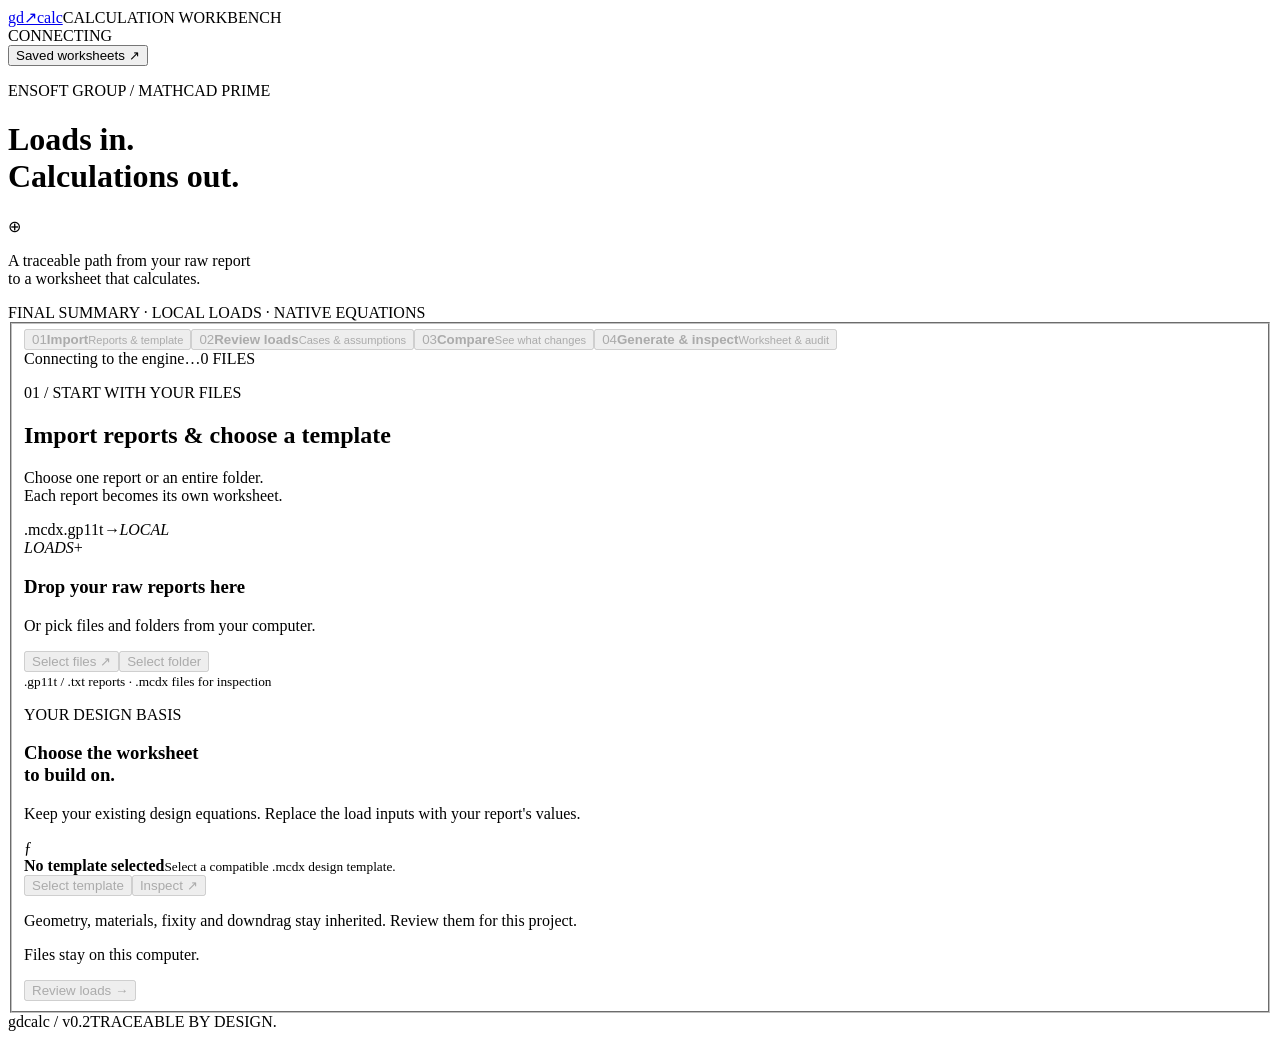
==== src/gdcalc/web/index.html @ 4e3320f5 "Make open calculation core to CLI pipelines and add document-first browser workflow" ====
<!doctype html>
<html lang="en">
<head><meta charset="utf-8"><meta name="viewport" content="width=device-width,initial-scale=1"><title>gdcalc — Calculation workbench</title><link rel="stylesheet" href="/style.css"><script src="/app.js" defer></script></head>
<body>
<header class="topbar"><a class="brand" href="/">gd<span class="brand-symbol">↗</span>calc</a><span class="product">CALCULATION WORKBENCH</span><div class="connection"><i></i><span id="mode">CONNECTING</span></div><button id="open-history" class="quiet">Saved worksheets ↗</button></header>
<main>
  <div class="masthead"><div><p class="eyebrow">ENSOFT GROUP / MATHCAD PRIME</p><h1>Loads in.<br><span>Calculations out.</span></h1></div><div class="masthead-note"><span class="crosshair">⊕</span><p>A traceable path from your raw report<br>to a worksheet that calculates.</p><span class="small-label">FINAL SUMMARY · LOCAL LOADS · NATIVE EQUATIONS</span></div></div>
  <section id="login" class="login" hidden><h2>Open your workspace</h2><p>This is a server deployment. Files you select will be uploaded to this server.</p><label for="access-token">Deployment access token</label><input id="access-token" type="password" autocomplete="current-password"><button id="sign-in" class="primary-button">Sign in →</button></section>
  <fieldset id="workspace" disabled>
    <nav class="workflow" aria-label="Conversion workflow"><button data-step="1" class="active"><span>01</span><b>Import</b><small>Reports & template</small></button><button data-step="2"><span>02</span><b>Review loads</b><small>Cases & assumptions</small></button><button data-step="3"><span>03</span><b>Compare</b><small>See what changes</small></button><button data-step="4"><span>04</span><b>Generate & inspect</b><small>Worksheet & audit</small></button></nav>
    <div class="statusline"><span id="notice" role="status" aria-live="polite">Connecting to the engine…</span><span id="file-count">0 FILES</span></div>
    <section id="step-1" class="step-page">
      <div class="section-heading"><div><p class="eyebrow">01 / START WITH YOUR FILES</p><h2>Import reports & choose a template</h2></div><p>Choose one report or an entire folder.<br>Each report becomes its own worksheet.</p></div>
      <div class="import-grid">
        <div class="dropzone" id="dropzone"><div class="file-art" aria-hidden="true"><span class="sheet back">.mcdx</span><span class="sheet front">.gp11t<i>→</i><em>LOCAL<br>LOADS</em></span><span class="art-cross">+</span></div><h3>Drop your raw reports here</h3><p>Or pick files and folders from your computer.</p><div class="actions"><button id="choose-files" class="primary-button">Select files <span>↗</span></button><button id="choose-folder">Select folder</button></div><small>.gp11t / .txt reports · .mcdx files for inspection</small><input id="files" type="file" multiple accept=".gp11t,.txt,.mcdx" hidden><input id="folder" type="file" multiple webkitdirectory hidden></div>
        <div class="template-panel"><p class="eyebrow">YOUR DESIGN BASIS</p><h3>Choose the worksheet<br>to build on.</h3><p>Keep your existing design equations. Replace the load inputs with your report's values.</p><div class="template-file"><span class="file-icon">ƒ</span><div><b id="template-name">No template selected</b><small id="template-status">Select a compatible .mcdx design template.</small></div></div><div class="actions"><button id="choose-template">Select template</button><button id="inspect-template" class="quiet">Inspect ↗</button></div><input id="template" type="file" accept=".mcdx" hidden><p class="template-foot">Geometry, materials, fixity and downdrag stay inherited. Review them for this project.</p></div>
      </div>
      <div id="import-list" class="import-list"></div>
      <div class="step-footer"><p id="storage-note">Files stay on this computer.</p><button id="review-next" class="primary-button" disabled>Review loads →</button></div>
    </section>
    <section id="step-2" class="step-page" hidden>
      <div class="section-heading"><div><p class="eyebrow">02 / REVIEW THE DESIGN INPUTS</p><h2>Review cases & load inputs</h2></div><p>Strength cases are selected automatically.<br>Open the original report to verify any value.</p></div>
      <div class="review-grid"><div><div class="queue-heading"><h3>Source reports <span id="count">0</span></h3><span id="queue-summary"></span></div><div id="queue"></div></div><aside><section class="panel"><p class="eyebrow">LOAD BASIS</p><label for="basis">Take local shear & moments from</label><select id="basis"><option value="effects">Local pile effects</option><option value="reactions">Local pile-top reactions</option></select><p class="small">Axial load comes from local top reactions. Only the last summary supplies values.</p><div class="note"><b>Independent component envelopes</b><p>Peaks may come from different cases or piles. These are not concurrent forces.</p></div><details><summary>Template input overrides</summary><label for="overrides">One VARIABLE=VALUE per line</label><textarea id="overrides" rows="4" placeholder="n_z=11&#10;n_y=1" spellcheck="false"></textarea><p class="small">Use reviewed inputs only. Units are retained.</p></details></section><button id="inspect-template-review" class="wide">Inspect design template ↗</button></aside></div>
      <div class="step-footer"><button data-back="1" class="quiet">← Back to files</button><button id="compare-next" class="primary-button">Compare changes →</button></div>
    </section>
    <section id="step-3" class="step-page" hidden><div class="section-heading"><div><p class="eyebrow">03 / BEFORE YOU GENERATE</p><h2>Compare changes before generating</h2></div><p>Compare original inputs with native replacements.<br>The original template stays untouched.</p></div><div id="comparisons"></div><div class="step-footer"><button data-back="2" class="quiet">← Back to inputs</button><button id="convert-all" class="primary-button" disabled>Generate worksheets →</button></div></section>
    <section id="step-4" class="step-page" hidden><div class="section-heading"><div><p class="eyebrow">04 / YOUR GENERATED WORKSHEETS</p><h2>Generated worksheets</h2></div><p>Open the file here to inspect its native equations.<br>Calculate final outputs in Mathcad Prime.</p></div><div class="calculation-note"><span>ƒ</span><div><b>Calculated locally. Ready to inspect.</b><p>Open the calculated worksheet here, or download the executable .cpd. The .mcdx export can be recalculated separately in Prime.</p></div></div><div id="results"></div><div class="step-footer"><button data-back="1">Import more files</button><button id="refresh-history" class="quiet">View saved worksheets ↗</button></div></section>
  </fieldset>
  <footer><span>gdcalc / v0.2</span><span id="output-dir"></span><span>TRACEABLE BY DESIGN.</span></footer>
</main>
<dialog id="inspector"><div class="inspector-head"><div><p class="eyebrow" id="inspector-type">FILE INSPECTOR</p><h2 id="inspector-title"></h2></div><button id="close-inspector" aria-label="Close inspector">✕</button></div><div class="viewer-tabs"><button id="view-report">Report</button><button id="view-template">Template</button><button id="view-worksheet">Worksheet</button><button id="view-calculation" type="button" disabled>Calculation</button><button id="view-diff">Diff</button></div><p id="inspector-note"></p><label for="inspector-search" class="sr-only">Find text or a variable</label><input id="inspector-search" type="search" placeholder="Find text or a variable…"><div id="inspector-content"></div></dialog>
</body></html>
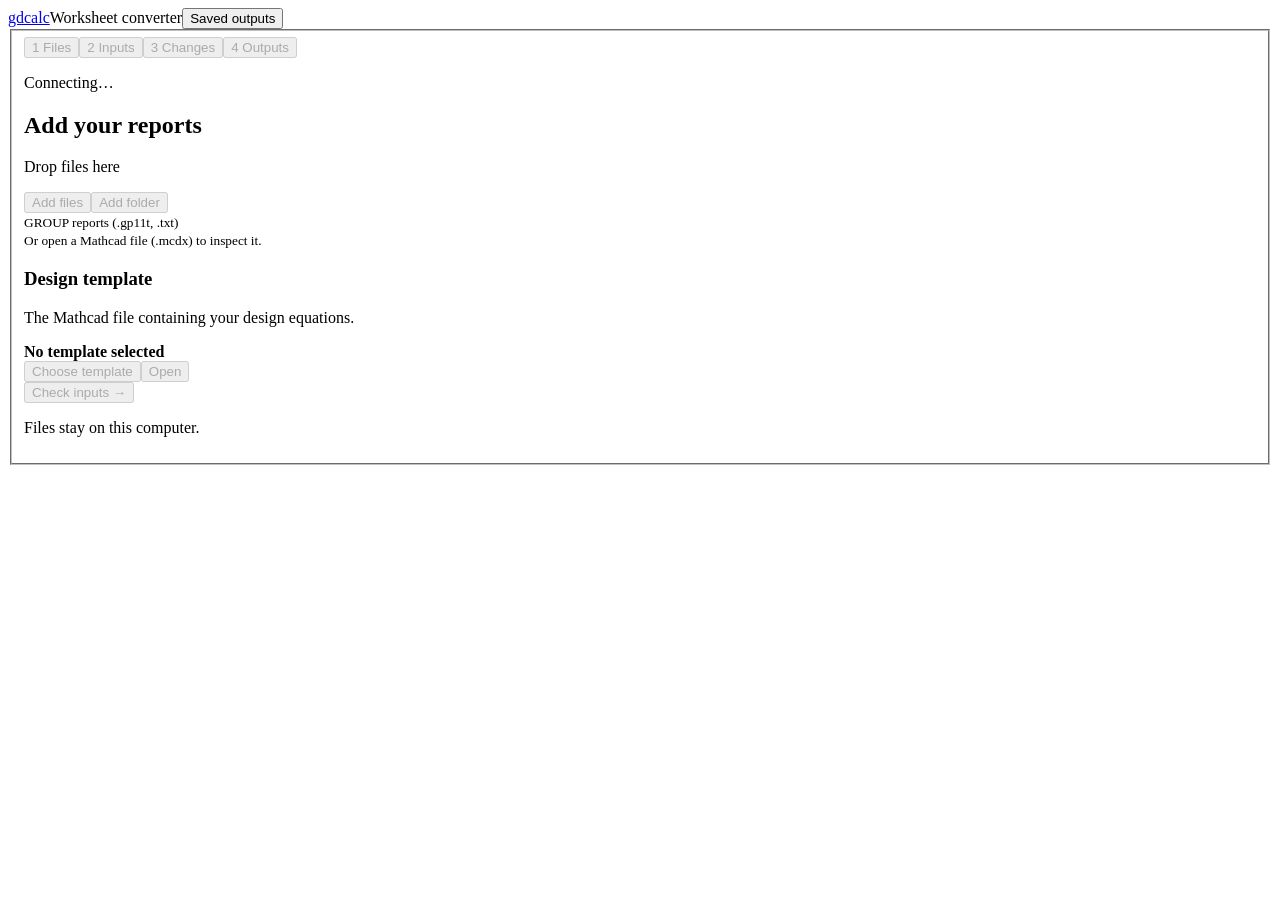
==== commit d8dfbed6: "Simplify conversion workflow and give files the main view" ====
--- a/src/gdcalc/web/index.html
+++ b/src/gdcalc/web/index.html
@@ -1,32 +1,28 @@
 <!doctype html>
 <html lang="en">
-<head><meta charset="utf-8"><meta name="viewport" content="width=device-width,initial-scale=1"><title>gdcalc — Calculation workbench</title><link rel="stylesheet" href="/style.css"><script src="/app.js" defer></script></head>
+<head><meta charset="utf-8"><meta name="viewport" content="width=device-width,initial-scale=1"><title>gdcalc — Worksheet converter</title><link rel="stylesheet" href="/style.css"><script src="/app.js" defer></script></head>
 <body>
-<header class="topbar"><a class="brand" href="/">gd<span class="brand-symbol">↗</span>calc</a><span class="product">CALCULATION WORKBENCH</span><div class="connection"><i></i><span id="mode">CONNECTING</span></div><button id="open-history" class="quiet">Saved worksheets ↗</button></header>
+<header class="topbar"><a class="brand" href="/">gdcalc</a><span class="product">Worksheet converter</span><span id="mode" hidden></span><button id="open-history">Saved outputs</button></header>
 <main>
-  <div class="masthead"><div><p class="eyebrow">ENSOFT GROUP / MATHCAD PRIME</p><h1>Loads in.<br><span>Calculations out.</span></h1></div><div class="masthead-note"><span class="crosshair">⊕</span><p>A traceable path from your raw report<br>to a worksheet that calculates.</p><span class="small-label">FINAL SUMMARY · LOCAL LOADS · NATIVE EQUATIONS</span></div></div>
-  <section id="login" class="login" hidden><h2>Open your workspace</h2><p>This is a server deployment. Files you select will be uploaded to this server.</p><label for="access-token">Deployment access token</label><input id="access-token" type="password" autocomplete="current-password"><button id="sign-in" class="primary-button">Sign in →</button></section>
-  <fieldset id="workspace" disabled>
-    <nav class="workflow" aria-label="Conversion workflow"><button data-step="1" class="active"><span>01</span><b>Import</b><small>Reports & template</small></button><button data-step="2"><span>02</span><b>Review loads</b><small>Cases & assumptions</small></button><button data-step="3"><span>03</span><b>Compare</b><small>See what changes</small></button><button data-step="4"><span>04</span><b>Generate & inspect</b><small>Worksheet & audit</small></button></nav>
-    <div class="statusline"><span id="notice" role="status" aria-live="polite">Connecting to the engine…</span><span id="file-count">0 FILES</span></div>
-    <section id="step-1" class="step-page">
-      <div class="section-heading"><div><p class="eyebrow">01 / START WITH YOUR FILES</p><h2>Import reports & choose a template</h2></div><p>Choose one report or an entire folder.<br>Each report becomes its own worksheet.</p></div>
-      <div class="import-grid">
-        <div class="dropzone" id="dropzone"><div class="file-art" aria-hidden="true"><span class="sheet back">.mcdx</span><span class="sheet front">.gp11t<i>→</i><em>LOCAL<br>LOADS</em></span><span class="art-cross">+</span></div><h3>Drop your raw reports here</h3><p>Or pick files and folders from your computer.</p><div class="actions"><button id="choose-files" class="primary-button">Select files <span>↗</span></button><button id="choose-folder">Select folder</button></div><small>.gp11t / .txt reports · .mcdx files for inspection</small><input id="files" type="file" multiple accept=".gp11t,.txt,.mcdx" hidden><input id="folder" type="file" multiple webkitdirectory hidden></div>
-        <div class="template-panel"><p class="eyebrow">YOUR DESIGN BASIS</p><h3>Choose the worksheet<br>to build on.</h3><p>Keep your existing design equations. Replace the load inputs with your report's values.</p><div class="template-file"><span class="file-icon">ƒ</span><div><b id="template-name">No template selected</b><small id="template-status">Select a compatible .mcdx design template.</small></div></div><div class="actions"><button id="choose-template">Select template</button><button id="inspect-template" class="quiet">Inspect ↗</button></div><input id="template" type="file" accept=".mcdx" hidden><p class="template-foot">Geometry, materials, fixity and downdrag stay inherited. Review them for this project.</p></div>
-      </div>
-      <div id="import-list" class="import-list"></div>
-      <div class="step-footer"><p id="storage-note">Files stay on this computer.</p><button id="review-next" class="primary-button" disabled>Review loads →</button></div>
-    </section>
-    <section id="step-2" class="step-page" hidden>
-      <div class="section-heading"><div><p class="eyebrow">02 / REVIEW THE DESIGN INPUTS</p><h2>Review cases & load inputs</h2></div><p>Strength cases are selected automatically.<br>Open the original report to verify any value.</p></div>
-      <div class="review-grid"><div><div class="queue-heading"><h3>Source reports <span id="count">0</span></h3><span id="queue-summary"></span></div><div id="queue"></div></div><aside><section class="panel"><p class="eyebrow">LOAD BASIS</p><label for="basis">Take local shear & moments from</label><select id="basis"><option value="effects">Local pile effects</option><option value="reactions">Local pile-top reactions</option></select><p class="small">Axial load comes from local top reactions. Only the last summary supplies values.</p><div class="note"><b>Independent component envelopes</b><p>Peaks may come from different cases or piles. These are not concurrent forces.</p></div><details><summary>Template input overrides</summary><label for="overrides">One VARIABLE=VALUE per line</label><textarea id="overrides" rows="4" placeholder="n_z=11&#10;n_y=1" spellcheck="false"></textarea><p class="small">Use reviewed inputs only. Units are retained.</p></details></section><button id="inspect-template-review" class="wide">Inspect design template ↗</button></aside></div>
-      <div class="step-footer"><button data-back="1" class="quiet">← Back to files</button><button id="compare-next" class="primary-button">Compare changes →</button></div>
-    </section>
-    <section id="step-3" class="step-page" hidden><div class="section-heading"><div><p class="eyebrow">03 / BEFORE YOU GENERATE</p><h2>Compare changes before generating</h2></div><p>Compare original inputs with native replacements.<br>The original template stays untouched.</p></div><div id="comparisons"></div><div class="step-footer"><button data-back="2" class="quiet">← Back to inputs</button><button id="convert-all" class="primary-button" disabled>Generate worksheets →</button></div></section>
-    <section id="step-4" class="step-page" hidden><div class="section-heading"><div><p class="eyebrow">04 / YOUR GENERATED WORKSHEETS</p><h2>Generated worksheets</h2></div><p>Open the file here to inspect its native equations.<br>Calculate final outputs in Mathcad Prime.</p></div><div class="calculation-note"><span>ƒ</span><div><b>Calculated locally. Ready to inspect.</b><p>Open the calculated worksheet here, or download the executable .cpd. The .mcdx export can be recalculated separately in Prime.</p></div></div><div id="results"></div><div class="step-footer"><button data-back="1">Import more files</button><button id="refresh-history" class="quiet">View saved worksheets ↗</button></div></section>
-  </fieldset>
-  <footer><span>gdcalc / v0.2</span><span id="output-dir"></span><span>TRACEABLE BY DESIGN.</span></footer>
+<section id="login" class="login" hidden><h2>Sign in</h2><p>Selected files will be uploaded to this server.</p><label for="access-token">Access token</label><input id="access-token" type="password" autocomplete="current-password"><button id="sign-in" class="primary-button">Sign in</button></section>
+<fieldset id="workspace" disabled>
+<nav class="workflow" aria-label="Conversion steps"><button data-step="1" class="active"><span>1</span> Files</button><button data-step="2"><span>2</span> Inputs</button><button data-step="3"><span>3</span> Changes</button><button data-step="4"><span>4</span> Outputs</button></nav>
+<p id="notice" class="statusline" role="status" aria-live="polite">Connecting…</p><span id="file-count" hidden></span>
+<section id="step-1" class="step-page">
+<h2>Add your reports</h2>
+<div id="dropzone" class="dropzone"><p>Drop files here</p><div class="actions"><button id="choose-files" class="primary-button">Add files</button><button id="choose-folder">Add folder</button></div><small>GROUP reports (.gp11t, .txt)<br>Or open a Mathcad file (.mcdx) to inspect it.</small><input id="files" type="file" multiple accept=".gp11t,.txt,.mcdx" hidden><input id="folder" type="file" multiple webkitdirectory hidden></div>
+<div id="import-list" class="import-list"></div>
+<section class="template-panel"><h3>Design template</h3><p>The Mathcad file containing your design equations.</p><div class="template-file"><b id="template-name">No template selected</b><small id="template-status"></small></div><div class="actions"><button id="choose-template">Choose template</button><button id="inspect-template">Open</button></div><input id="template" type="file" accept=".mcdx" hidden></section>
+<div class="step-footer"><button id="review-next" class="primary-button" disabled>Check inputs →</button></div><p id="storage-note" class="small">Files stay on this computer.</p>
+</section>
+<section id="step-2" class="step-page" hidden>
+<h2>Check the inputs</h2><div class="queue-heading"><span>Reports <span id="count">0</span></span><span id="queue-summary"></span></div><div id="queue"></div>
+<details class="settings"><summary>Load source & template settings</summary><label for="basis">Shear and moments</label><select id="basis"><option value="effects">Local pile effects</option><option value="reactions">Local pile-top reactions</option></select><p class="small">Axial loads use local pile-top reactions. All loads come from the last summary. Component peaks may come from different cases or piles.</p><label for="overrides">Template input overrides</label><textarea id="overrides" rows="3" placeholder="n_z=11&#10;n_y=1" spellcheck="false"></textarea><p class="small">One VARIABLE=VALUE per line. Existing units are retained.</p><button id="inspect-template-review">Open template</button></details>
+<div class="step-footer"><button data-back="1">Back</button><button id="compare-next" class="primary-button">Review changes →</button></div>
+</section>
+<section id="step-3" class="step-page" hidden><h2>Review the changes</h2><p class="small">Compare the new inputs with the template before saving.</p><div id="comparisons"></div><div class="step-footer"><button data-back="2">Back</button><button id="convert-all" class="primary-button" disabled>Create outputs →</button></div></section>
+<section id="step-4" class="step-page" hidden><h2>Your outputs</h2><div id="results"></div><div class="step-footer"><button data-back="1">Add more reports</button><button id="refresh-history">Saved outputs</button></div></section>
+</fieldset><span id="output-dir" hidden></span>
 </main>
-<dialog id="inspector"><div class="inspector-head"><div><p class="eyebrow" id="inspector-type">FILE INSPECTOR</p><h2 id="inspector-title"></h2></div><button id="close-inspector" aria-label="Close inspector">✕</button></div><div class="viewer-tabs"><button id="view-report">Report</button><button id="view-template">Template</button><button id="view-worksheet">Worksheet</button><button id="view-calculation" type="button" disabled>Calculation</button><button id="view-diff">Diff</button></div><p id="inspector-note"></p><label for="inspector-search" class="sr-only">Find text or a variable</label><input id="inspector-search" type="search" placeholder="Find text or a variable…"><div id="inspector-content"></div></dialog>
+<dialog id="inspector"><div class="inspector-head"><h2 id="inspector-title"></h2><span id="inspector-type" hidden></span><button id="close-inspector" aria-label="Close preview">✕</button></div><div class="viewer-tabs" aria-label="Document views"><button id="view-report">Report</button><button id="view-template">Template</button><button id="view-worksheet">Output file</button><button id="view-calculation" disabled>Results</button><button id="view-diff">Changes</button></div><div class="preview-tools"><details class="preview-info"><summary id="preview-summary">About this preview</summary><p id="inspector-note"></p></details><label for="inspector-search" class="sr-only">Find text or a variable</label><input id="inspector-search" type="search" placeholder="Find in file…"></div><div id="inspector-content"></div></dialog>
 </body></html>
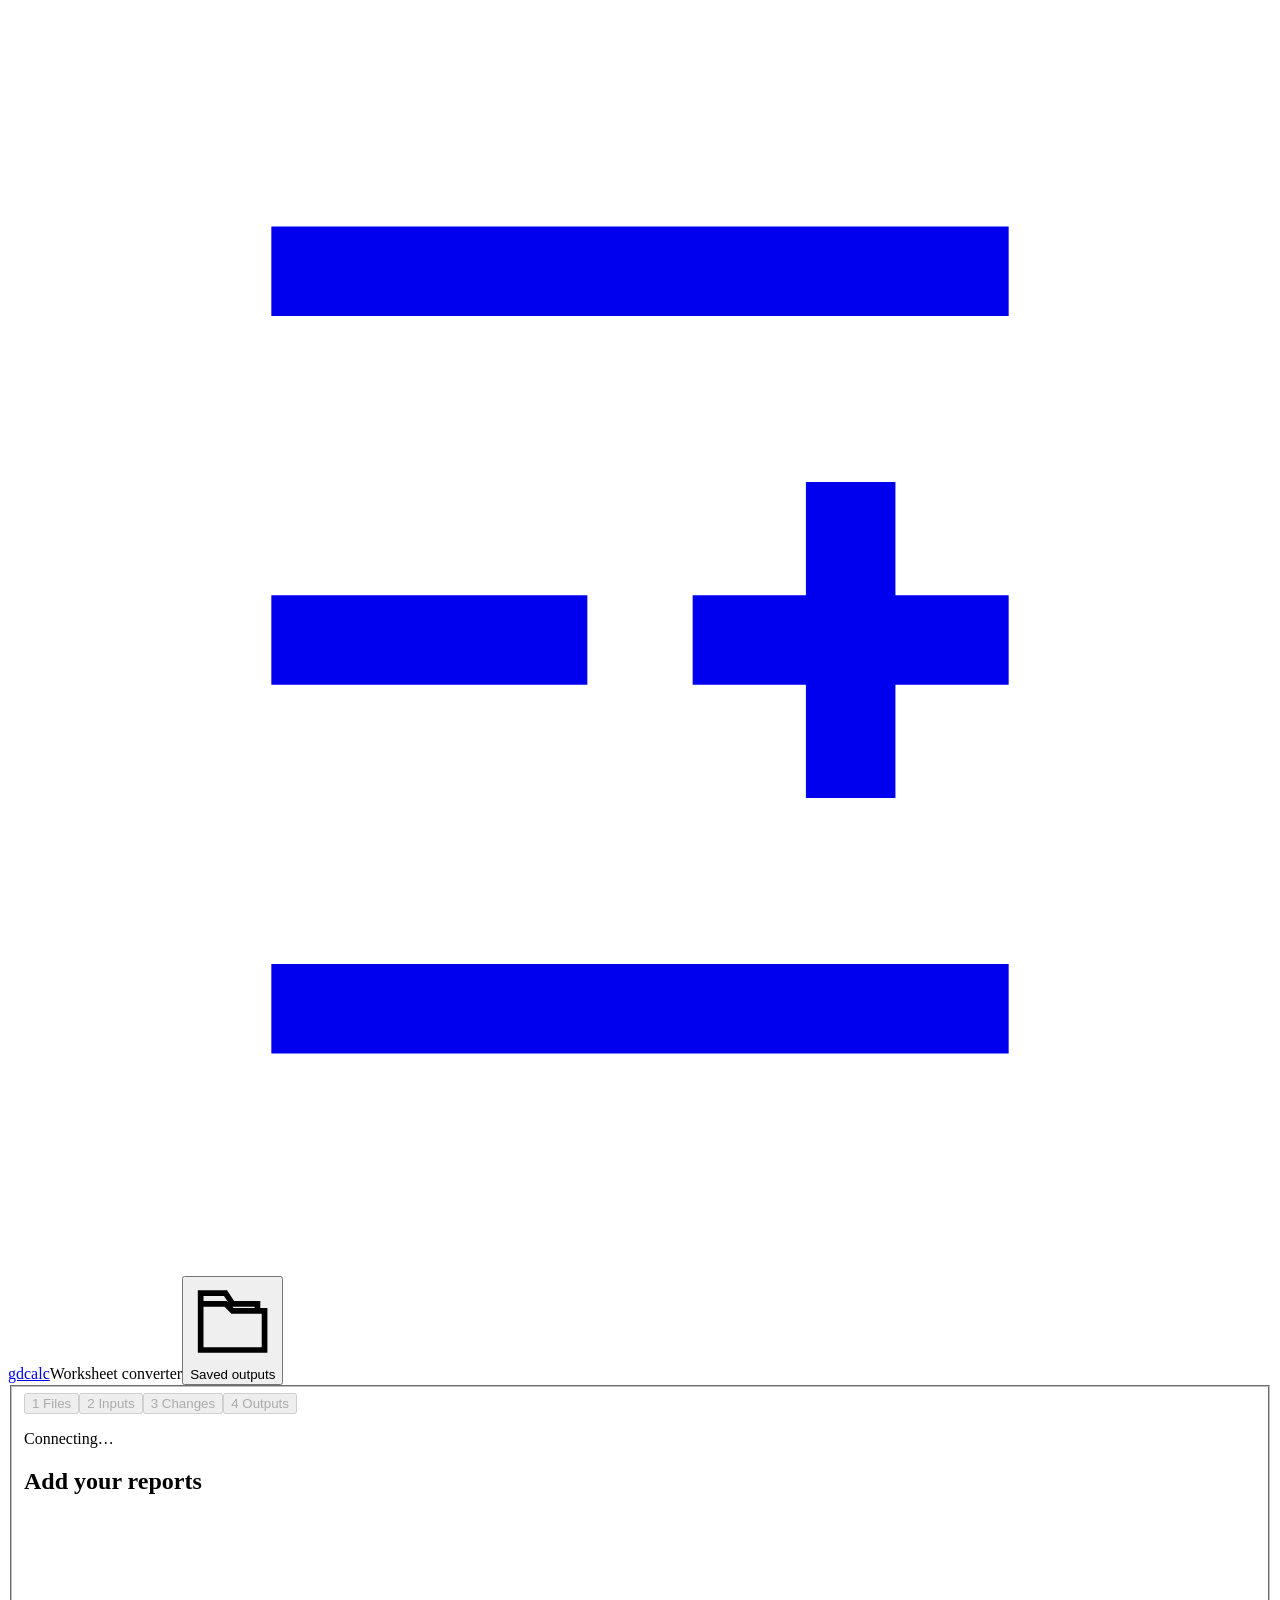
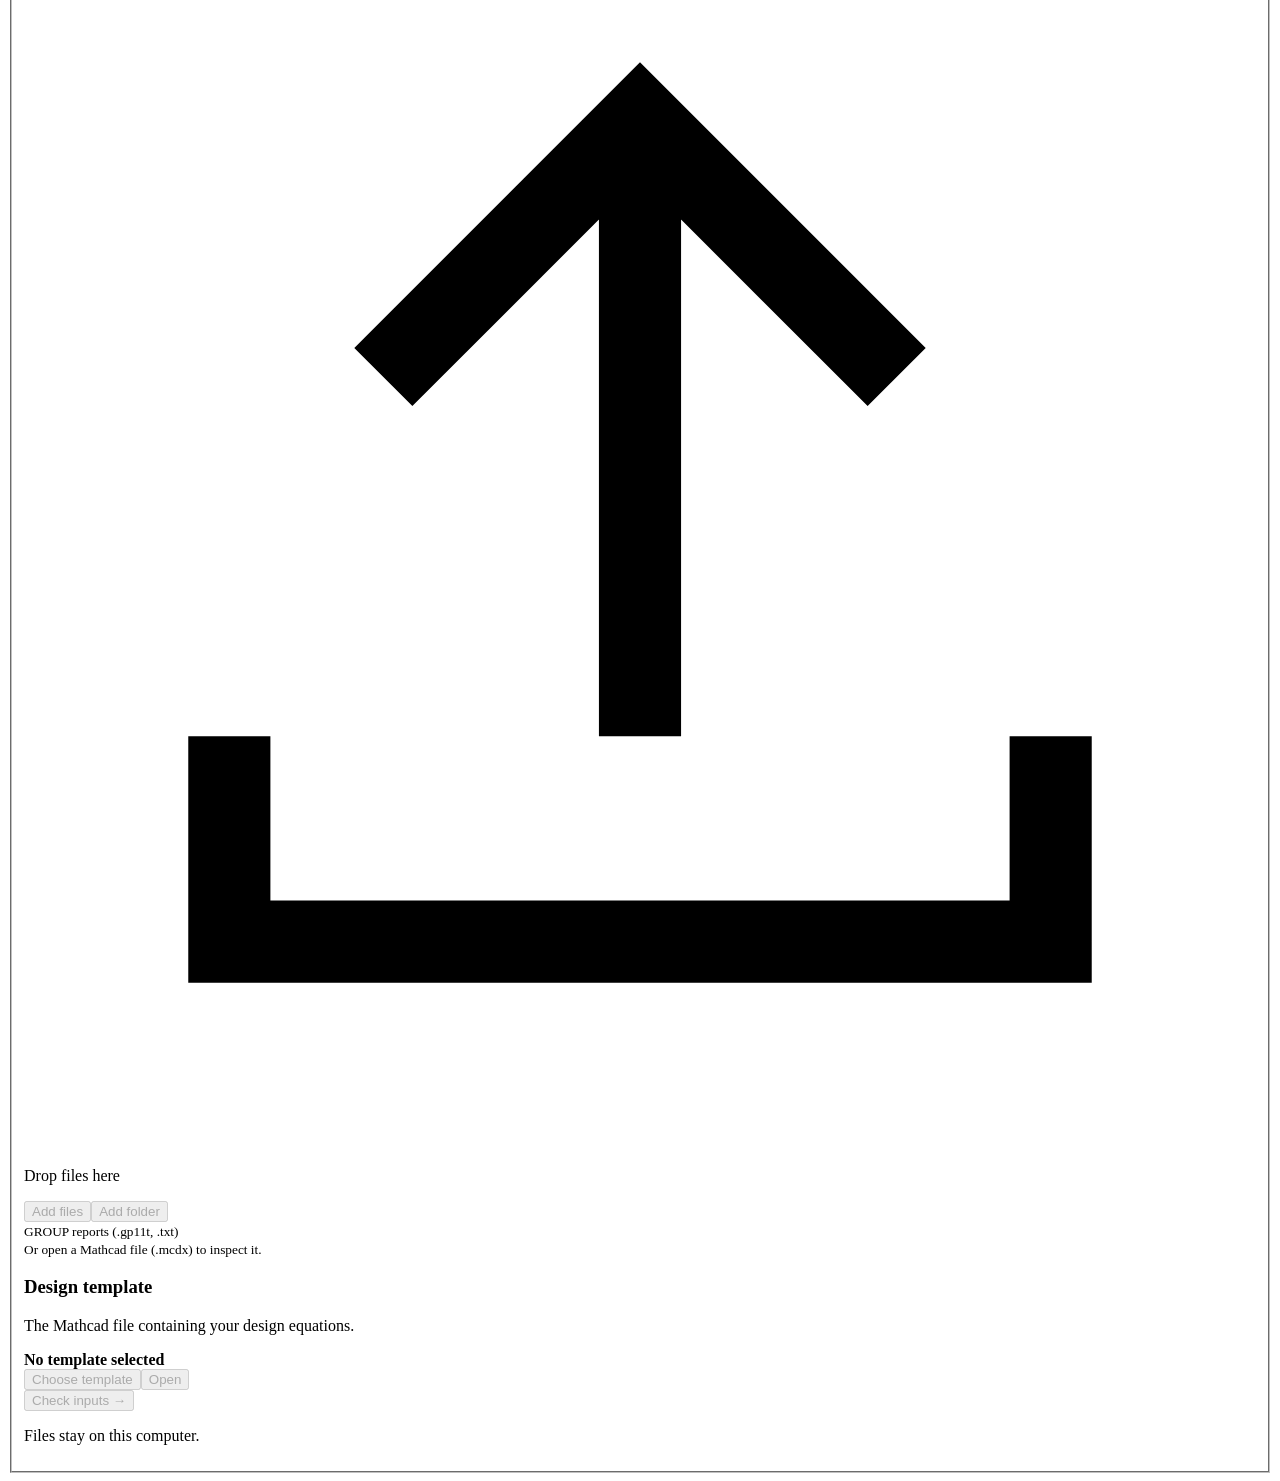
==== commit 3ff0eeed: "Refine document editor with monochrome styling and real page thumbnails" ====
--- a/src/gdcalc/web/index.html
+++ b/src/gdcalc/web/index.html
@@ -2,7 +2,7 @@
 <html lang="en">
 <head><meta charset="utf-8"><meta name="viewport" content="width=device-width,initial-scale=1"><title>gdcalc — Worksheet converter</title><link rel="stylesheet" href="/style.css"><script src="/app.js" defer></script></head>
 <body>
-<header class="topbar"><a class="brand" href="/">gdcalc</a><span class="product">Worksheet converter</span><span id="mode" hidden></span><button id="open-history">Saved outputs</button></header>
+<header class="topbar"><a class="brand" href="/"><svg class="brand-mark" viewBox="0 0 24 24" fill="none" stroke="currentColor" stroke-width="1.7" aria-hidden="true"><path d="M5 5h14M5 12h6m5-3v6m-3-3h6M5 19h14"/></svg>gdcalc</a><span class="product">Worksheet converter</span><span id="mode" hidden></span><button id="open-history"><svg class="ui-icon" viewBox="0 0 24 24" fill="none" stroke="currentColor" stroke-width="1.6" aria-hidden="true"><path d="M3 7h7l2 2h9v11H3zM3 7V4h7l2 3h7v2"/></svg>Saved outputs</button></header>
 <main>
 <section id="login" class="login" hidden><h2>Sign in</h2><p>Selected files will be uploaded to this server.</p><label for="access-token">Access token</label><input id="access-token" type="password" autocomplete="current-password"><button id="sign-in" class="primary-button">Sign in</button></section>
 <fieldset id="workspace" disabled>
@@ -10,14 +10,14 @@
 <p id="notice" class="statusline" role="status" aria-live="polite">Connecting…</p><span id="file-count" hidden></span>
 <section id="step-1" class="step-page">
 <h2>Add your reports</h2>
-<div id="dropzone" class="dropzone"><p>Drop files here</p><div class="actions"><button id="choose-files" class="primary-button">Add files</button><button id="choose-folder">Add folder</button></div><small>GROUP reports (.gp11t, .txt)<br>Or open a Mathcad file (.mcdx) to inspect it.</small><input id="files" type="file" multiple accept=".gp11t,.txt,.mcdx" hidden><input id="folder" type="file" multiple webkitdirectory hidden></div>
+<div id="dropzone" class="dropzone"><svg class="upload-mark" viewBox="0 0 24 24" fill="none" stroke="currentColor" stroke-width="1.6" aria-hidden="true"><path d="M12 16V4m-5 5 5-5 5 5M4 16v4h16v-4"/></svg><p>Drop files here</p><div class="actions"><button id="choose-files" class="primary-button">Add files</button><button id="choose-folder">Add folder</button></div><small>GROUP reports (.gp11t, .txt)<br>Or open a Mathcad file (.mcdx) to inspect it.</small><input id="files" type="file" multiple accept=".gp11t,.txt,.mcdx" hidden><input id="folder" type="file" multiple webkitdirectory hidden></div>
 <div id="import-list" class="import-list"></div>
 <section class="template-panel"><h3>Design template</h3><p>The Mathcad file containing your design equations.</p><div class="template-file"><b id="template-name">No template selected</b><small id="template-status"></small></div><div class="actions"><button id="choose-template">Choose template</button><button id="inspect-template">Open</button></div><input id="template" type="file" accept=".mcdx" hidden></section>
 <div class="step-footer"><button id="review-next" class="primary-button" disabled>Check inputs →</button></div><p id="storage-note" class="small">Files stay on this computer.</p>
 </section>
 <section id="step-2" class="step-page" hidden>
 <h2>Check the inputs</h2><div class="queue-heading"><span>Reports <span id="count">0</span></span><span id="queue-summary"></span></div><div id="queue"></div>
-<details class="settings"><summary>Load source & template settings</summary><label for="basis">Shear and moments</label><select id="basis"><option value="effects">Local pile effects</option><option value="reactions">Local pile-top reactions</option></select><p class="small">Axial loads use local pile-top reactions. All loads come from the last summary. Component peaks may come from different cases or piles.</p><label for="overrides">Template input overrides</label><textarea id="overrides" rows="3" placeholder="n_z=11&#10;n_y=1" spellcheck="false"></textarea><p class="small">One VARIABLE=VALUE per line. Existing units are retained.</p><button id="inspect-template-review">Open template</button></details>
+<details class="settings"><summary>Design settings</summary><label for="basis">Shear and moments</label><select id="basis"><option value="effects">Local pile effects</option><option value="reactions">Local pile-top reactions</option></select><p class="small">Axial loads use local pile-top reactions. All loads come from the last summary. Component peaks may come from different cases or piles.</p><label for="overrides">Template input overrides</label><textarea id="overrides" rows="3" placeholder="n_z=11&#10;n_y=1" spellcheck="false"></textarea><p class="small">One VARIABLE=VALUE per line. Existing units are retained.</p><button id="inspect-template-review">Open template</button></details>
 <div class="step-footer"><button data-back="1">Back</button><button id="compare-next" class="primary-button">Review changes →</button></div>
 </section>
 <section id="step-3" class="step-page" hidden><h2>Review the changes</h2><p class="small">Compare the new inputs with the template before saving.</p><div id="comparisons"></div><div class="step-footer"><button data-back="2">Back</button><button id="convert-all" class="primary-button" disabled>Create outputs →</button></div></section>
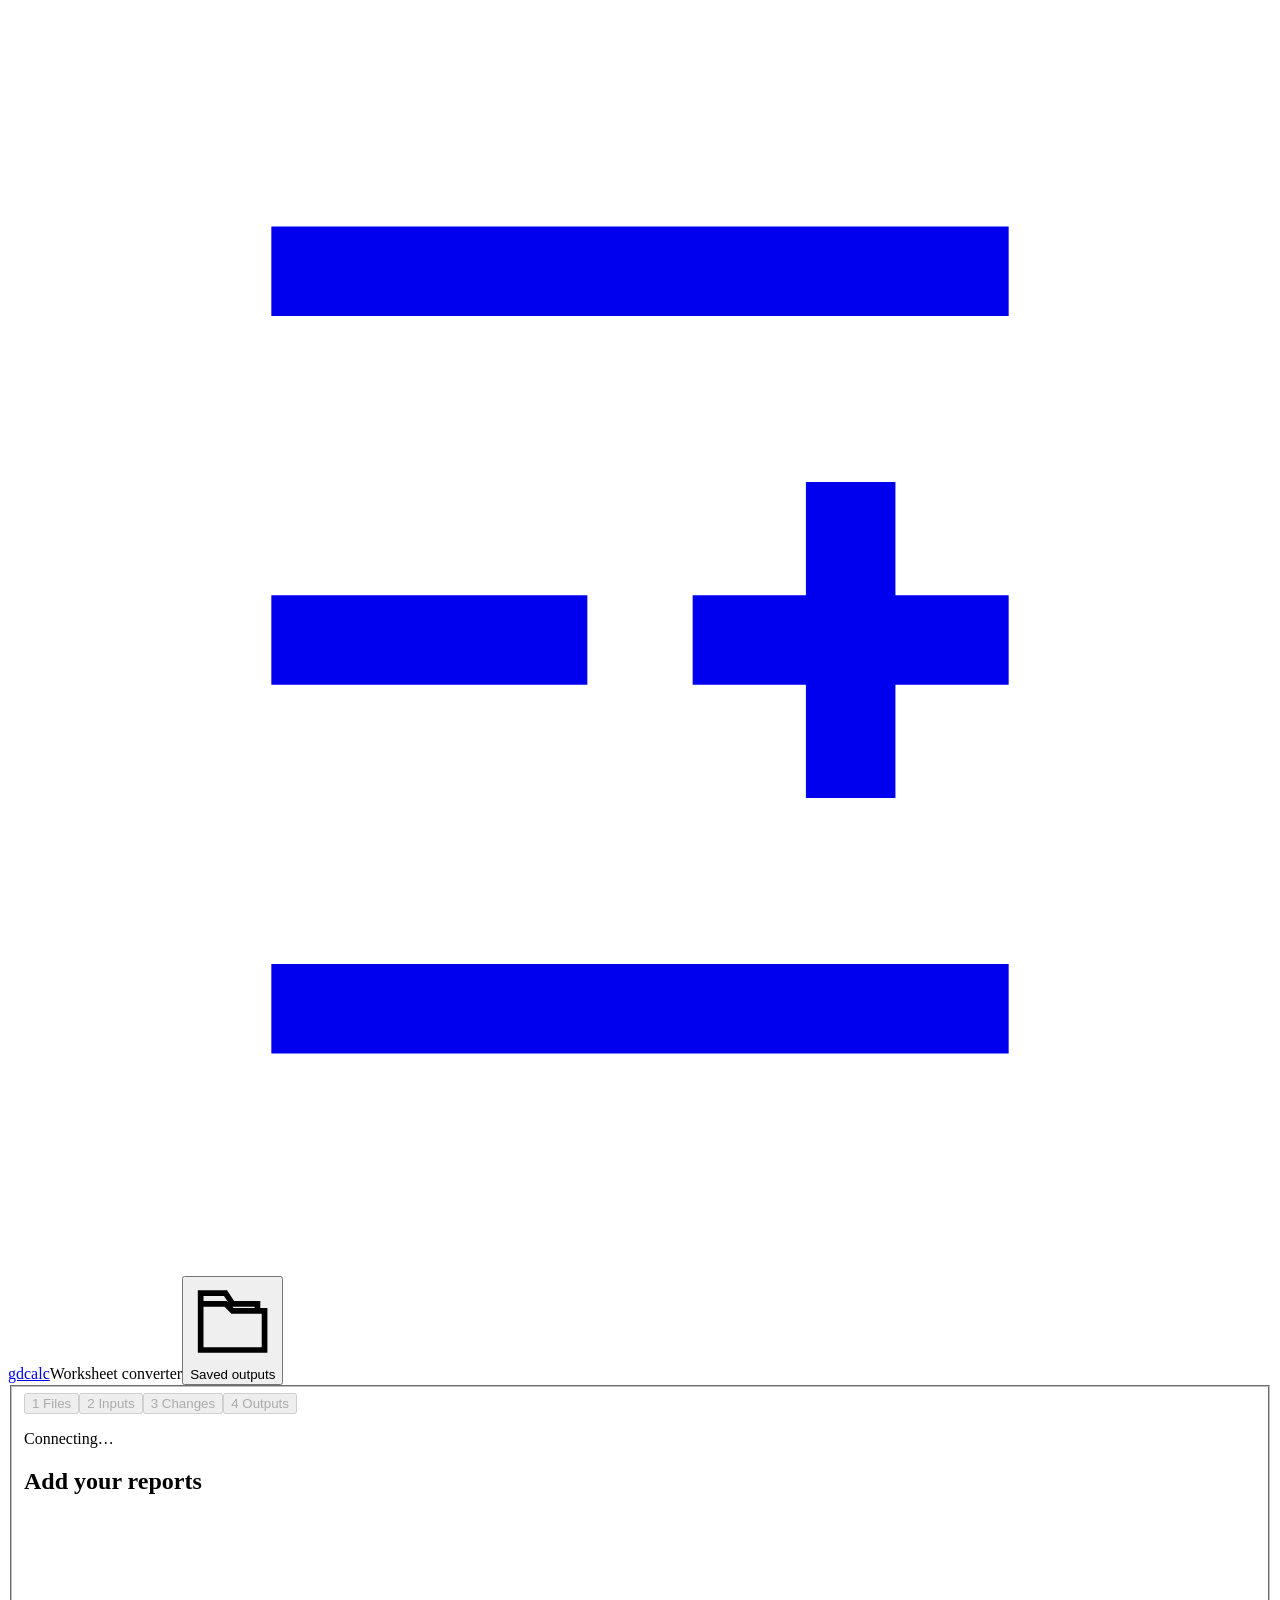
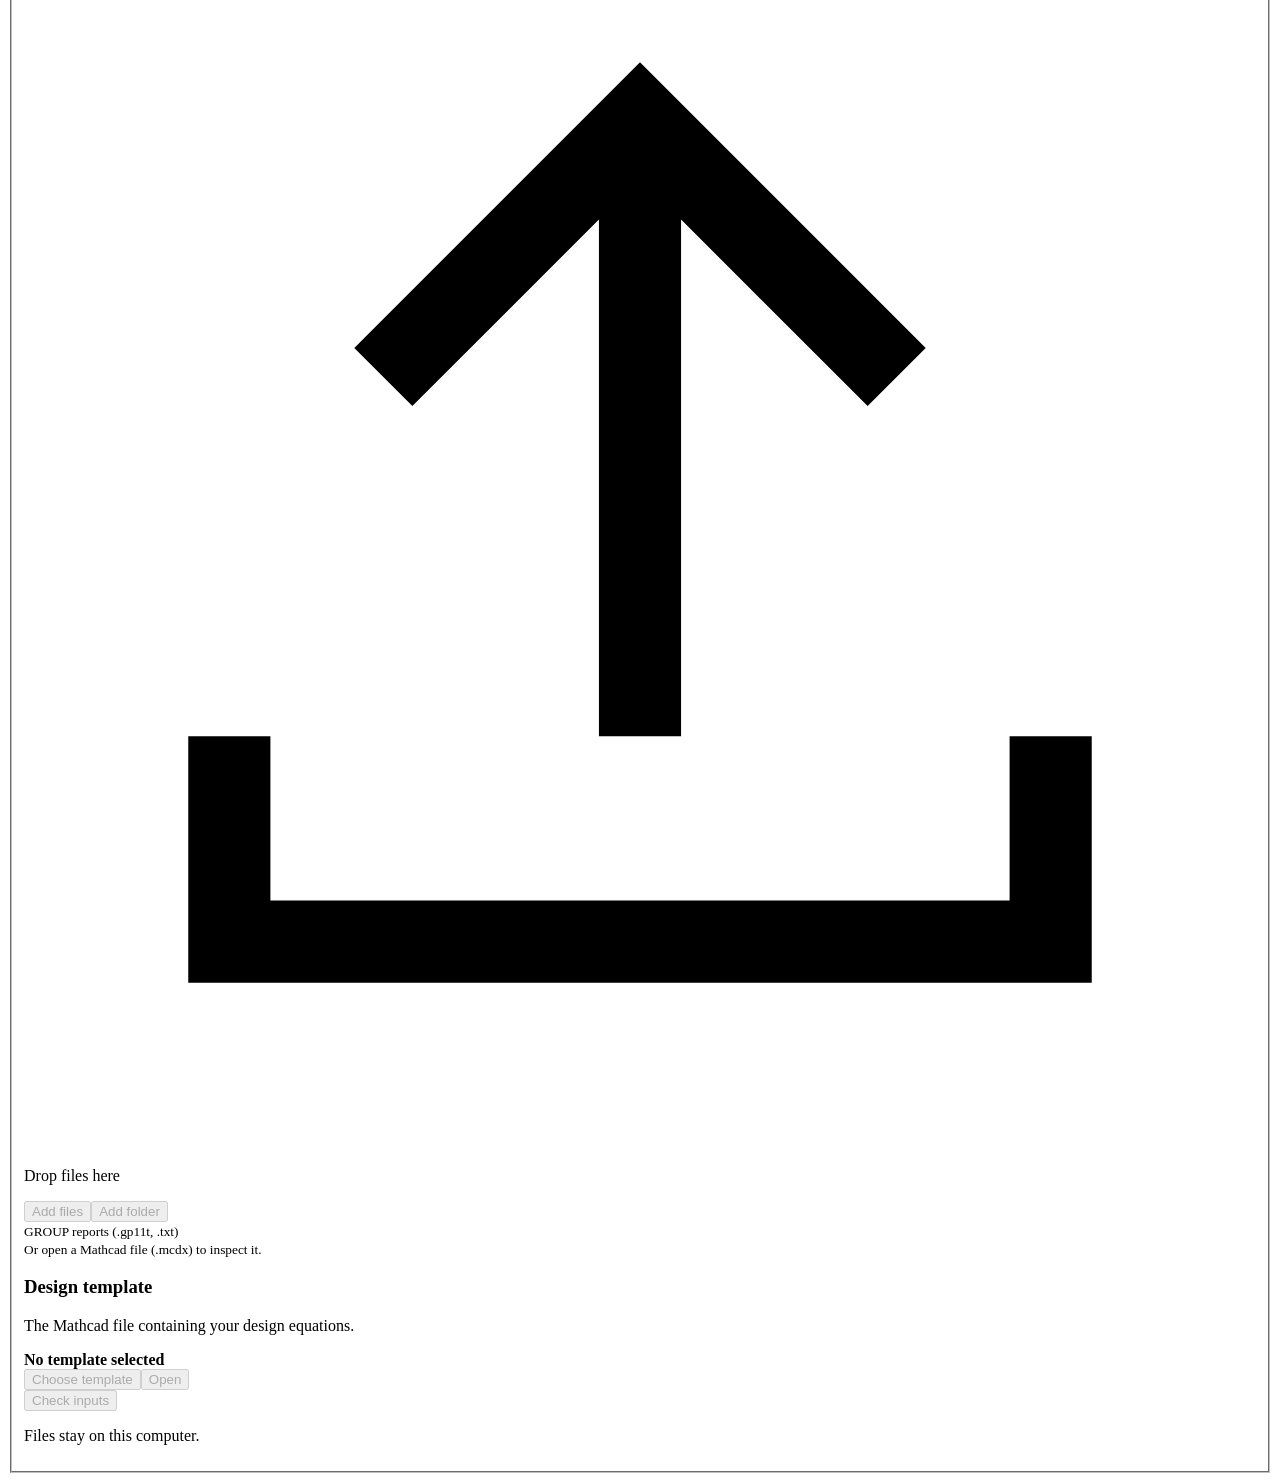
==== commit eec4bc24: "Set up contribution workflow, tested publication and agent documentation" ====
--- a/src/gdcalc/web/index.html
+++ b/src/gdcalc/web/index.html
@@ -13,16 +13,16 @@
 <div id="dropzone" class="dropzone"><svg class="upload-mark" viewBox="0 0 24 24" fill="none" stroke="currentColor" stroke-width="1.6" aria-hidden="true"><path d="M12 16V4m-5 5 5-5 5 5M4 16v4h16v-4"/></svg><p>Drop files here</p><div class="actions"><button id="choose-files" class="primary-button">Add files</button><button id="choose-folder">Add folder</button></div><small>GROUP reports (.gp11t, .txt)<br>Or open a Mathcad file (.mcdx) to inspect it.</small><input id="files" type="file" multiple accept=".gp11t,.txt,.mcdx" hidden><input id="folder" type="file" multiple webkitdirectory hidden></div>
 <div id="import-list" class="import-list"></div>
 <section class="template-panel"><h3>Design template</h3><p>The Mathcad file containing your design equations.</p><div class="template-file"><b id="template-name">No template selected</b><small id="template-status"></small></div><div class="actions"><button id="choose-template">Choose template</button><button id="inspect-template">Open</button></div><input id="template" type="file" accept=".mcdx" hidden></section>
-<div class="step-footer"><button id="review-next" class="primary-button" disabled>Check inputs →</button></div><p id="storage-note" class="small">Files stay on this computer.</p>
+<div class="step-footer"><button id="review-next" class="primary-button" disabled>Check inputs</button></div><p id="storage-note" class="small">Files stay on this computer.</p>
 </section>
 <section id="step-2" class="step-page" hidden>
 <h2>Check the inputs</h2><div class="queue-heading"><span>Reports <span id="count">0</span></span><span id="queue-summary"></span></div><div id="queue"></div>
-<details class="settings"><summary>Design settings</summary><label for="basis">Shear and moments</label><select id="basis"><option value="effects">Local pile effects</option><option value="reactions">Local pile-top reactions</option></select><p class="small">Axial loads use local pile-top reactions. All loads come from the last summary. Component peaks may come from different cases or piles.</p><label for="overrides">Template input overrides</label><textarea id="overrides" rows="3" placeholder="n_z=11&#10;n_y=1" spellcheck="false"></textarea><p class="small">One VARIABLE=VALUE per line. Existing units are retained.</p><button id="inspect-template-review">Open template</button></details>
-<div class="step-footer"><button data-back="1">Back</button><button id="compare-next" class="primary-button">Review changes →</button></div>
+<details class="settings"><summary>Design settings</summary><label for="basis">Shear and moments</label><select id="basis"><option value="effects">Local pile effects</option><option value="reactions">Local pile-top reactions</option></select><p class="small">Axial loads use local pile-top reactions. All loads come from the last summary. Component peaks may come from different cases or piles.</p><label for="overrides">Template input overrides</label><textarea id="overrides" aria-describedby="override-help override-error" rows="3" placeholder="n_z=11&#10;n_y=1" spellcheck="false"></textarea><p id="override-error" class="error-text" role="alert" hidden></p><p id="override-help" class="small">One VARIABLE=VALUE per line. Existing units are retained.</p><button id="inspect-template-review">Open template</button></details>
+<div class="step-footer"><button data-back="1">Back</button><button id="compare-next" class="primary-button">Review changes</button></div>
 </section>
-<section id="step-3" class="step-page" hidden><h2>Review the changes</h2><p class="small">Compare the new inputs with the template before saving.</p><div id="comparisons"></div><div class="step-footer"><button data-back="2">Back</button><button id="convert-all" class="primary-button" disabled>Create outputs →</button></div></section>
+<section id="step-3" class="step-page" hidden><h2>Review the changes</h2><p class="small">Compare the new inputs with the template before saving.</p><div id="comparisons"></div><div class="step-footer"><button data-back="2">Back</button><button id="convert-all" class="primary-button" disabled>Create outputs</button></div></section>
 <section id="step-4" class="step-page" hidden><h2>Your outputs</h2><div id="results"></div><div class="step-footer"><button data-back="1">Add more reports</button><button id="refresh-history">Saved outputs</button></div></section>
 </fieldset><span id="output-dir" hidden></span>
 </main>
-<dialog id="inspector"><div class="inspector-head"><h2 id="inspector-title"></h2><span id="inspector-type" hidden></span><button id="close-inspector" aria-label="Close preview">✕</button></div><div class="viewer-tabs" aria-label="Document views"><button id="view-report">Report</button><button id="view-template">Template</button><button id="view-worksheet">Output file</button><button id="view-calculation" disabled>Results</button><button id="view-diff">Changes</button></div><div class="preview-tools"><details class="preview-info"><summary id="preview-summary">About this preview</summary><p id="inspector-note"></p></details><label for="inspector-search" class="sr-only">Find text or a variable</label><input id="inspector-search" type="search" placeholder="Find in file…"></div><div id="inspector-content"></div></dialog>
+<dialog id="inspector"><div class="document-top"><div class="inspector-head"><h2 id="inspector-title"></h2><span id="inspector-type" hidden></span><button id="close-inspector" aria-label="Close preview">✕</button></div><div class="viewer-tabs" aria-label="Document views"><button id="view-report">Report</button><button id="view-template">Template</button><button id="view-worksheet">Output file</button><button id="view-calculation" disabled>Results</button><button id="view-diff">Changes</button></div></div><div class="preview-tools"><details class="preview-info"><summary id="preview-summary">About this preview</summary><p id="inspector-note"></p></details><label for="inspector-search" class="sr-only">Find text or a variable</label><input id="inspector-search" type="search" placeholder="Find in file…"></div><div id="inspector-content"></div></dialog>
 </body></html>
